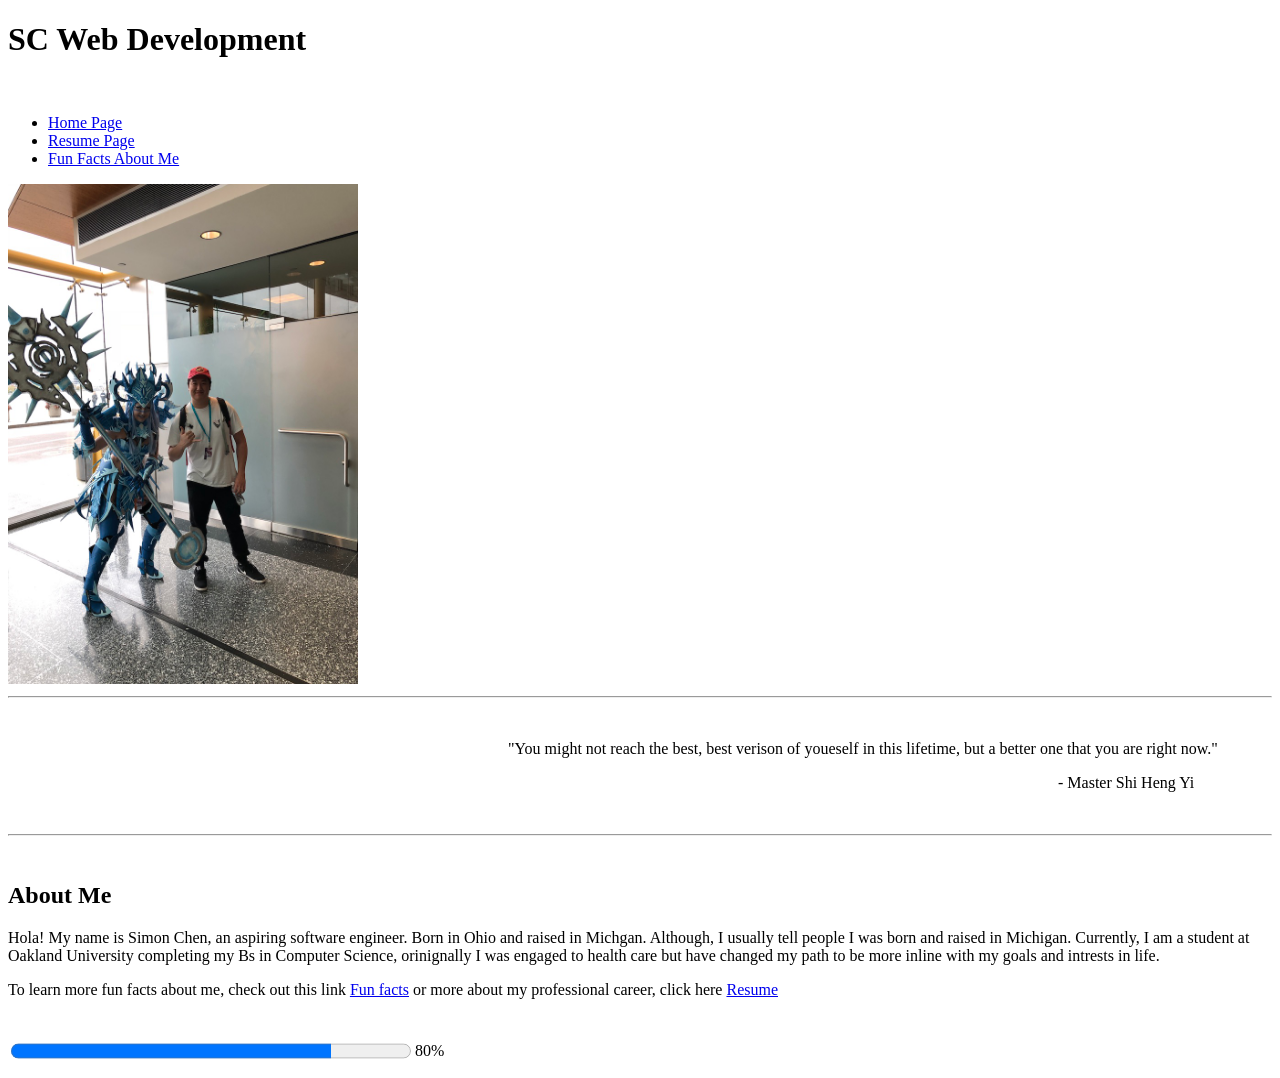
==== index.html @ 6f27fa77 "Added header, main, and footer with content" ====
<!DOCTYPE html>
<html lang="en">
<head>
    <meta charset="UTF-8">
    <meta name="viewport" content="width=device-width, initial-scale=1.0">
    <title>Simon Chen Portfolio</title>
    <link rel="icon" type="image/x-icon" href="./assets/img/dev-to-logo-24.png">
</head>
<body>
    <header>
        <h1>SC Web Development</h1>
        <img src="" alt="">
        <nav>
            <ul>
                <li><a href="#">Home Page</a></li>
                <li><a href="./html/my_resume.html">Resume Page</a></li>
                <li><a href="./html/my_fun_facts.html">Fun Facts About Me</a></li>
            </ul>
        </nav>
    </header>
    <main>
        <img src="./assets/img/1771F732-816D-4CE6-84BE-6552BE27E094_1_105_c.jpeg" alt="" width="350" height="500">
        <br>
        <hr>
        <br>
        <p style="margin-left: 500px;">
            "You might not reach the best, best verison of youeself in this lifetime, but a better one that you are right now."
        </p>
        <p style="margin-left: 1050px;">- Master Shi Heng Yi</p>
        <br>
        <hr>
        <br>
        
        <div>
        <h2>About Me </h2>
        <p>
            Hola! My name is Simon Chen, an aspiring software engineer. Born in Ohio and raised in Michgan. Although, I usually tell people I was born and raised in Michigan. Currently, I am a student at Oakland University completing my Bs in Computer Science, orinignally I was engaged to health care but have changed my path to be more inline with my goals and intrests in life. 
        </p>
        <p>
            To learn more fun facts about me, check out this link 
            <a href="./html/my_fun_facts.html">Fun facts</a>
            or more about my professional career, click here 
            <a href="./html/my_resume.html">Resume</a>
        </p>
        </div>

        <br>

        <div>
        <table>
            <tr>
                <td>
                    <progress id="progressBar" value="80" max="100" style="width: 400px; height: 30px;"></progress>  
                </td>
                <td>
                    <span id="percentageDisplay">80%</span> 
                </td>
            </tr>
        </table>
        </div>
        
    </main>
    <footer></footer>
    
</body>
</html>
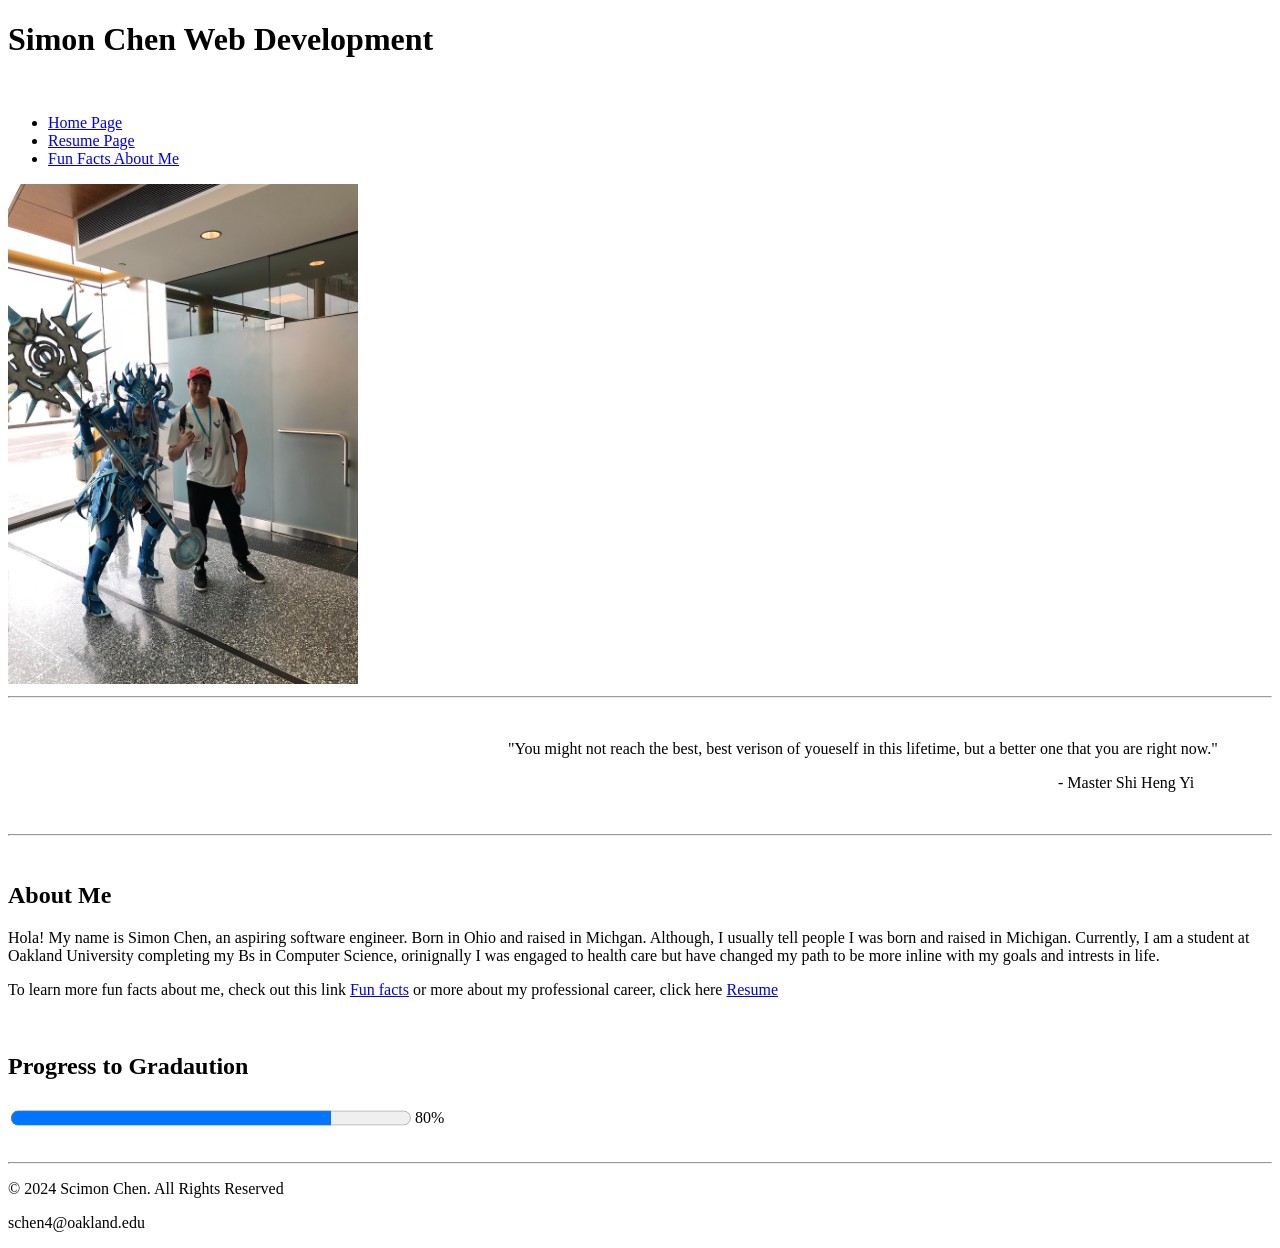
==== commit c6b13fa6: "Added footer material" ====
--- a/index.html
+++ b/index.html
@@ -1,66 +1,90 @@
 <!DOCTYPE html>
 <html lang="en">
-<head>
-    <meta charset="UTF-8">
-    <meta name="viewport" content="width=device-width, initial-scale=1.0">
+  <head>
+    <meta charset="UTF-8" />
+    <meta name="viewport" content="width=device-width, initial-scale=1.0" />
     <title>Simon Chen Portfolio</title>
-    <link rel="icon" type="image/x-icon" href="./assets/img/dev-to-logo-24.png">
-</head>
-<body>
+    <link
+      rel="icon"
+      type="image/x-icon"
+      href="./assets/img/dev-to-logo-24.png"
+    />
+  </head>
+  <body>
     <header>
-        <h1>SC Web Development</h1>
-        <img src="" alt="">
-        <nav>
-            <ul>
-                <li><a href="#">Home Page</a></li>
-                <li><a href="./html/my_resume.html">Resume Page</a></li>
-                <li><a href="./html/my_fun_facts.html">Fun Facts About Me</a></li>
-            </ul>
-        </nav>
+      <h1>Simon Chen Web Development</h1>
+      <img src="" alt="" />
+      <nav>
+        <ul>
+          <li><a href="#">Home Page</a></li>
+          <li><a href="./html/my_resume.html">Resume Page</a></li>
+          <li><a href="./html/my_fun_facts.html">Fun Facts About Me</a></li>
+        </ul>
+      </nav>
     </header>
     <main>
-        <img src="./assets/img/1771F732-816D-4CE6-84BE-6552BE27E094_1_105_c.jpeg" alt="" width="350" height="500">
-        <br>
-        <hr>
-        <br>
-        <p style="margin-left: 500px;">
-            "You might not reach the best, best verison of youeself in this lifetime, but a better one that you are right now."
-        </p>
-        <p style="margin-left: 1050px;">- Master Shi Heng Yi</p>
-        <br>
-        <hr>
-        <br>
-        
-        <div>
-        <h2>About Me </h2>
+      <img
+        src="./assets/img/1771F732-816D-4CE6-84BE-6552BE27E094_1_105_c.jpeg"
+        alt=""
+        width="350"
+        height="500"
+      />
+      <br />
+      <hr />
+      <br />
+      <p style="margin-left: 500px">
+        "You might not reach the best, best verison of youeself in this
+        lifetime, but a better one that you are right now."
+      </p>
+      <p style="margin-left: 1050px">- Master Shi Heng Yi</p>
+      <br />
+      <hr />
+      <br />
+
+      <div>
+        <h2>About Me</h2>
         <p>
-            Hola! My name is Simon Chen, an aspiring software engineer. Born in Ohio and raised in Michgan. Although, I usually tell people I was born and raised in Michigan. Currently, I am a student at Oakland University completing my Bs in Computer Science, orinignally I was engaged to health care but have changed my path to be more inline with my goals and intrests in life. 
+          Hola! My name is Simon Chen, an aspiring software engineer. Born in
+          Ohio and raised in Michgan. Although, I usually tell people I was born
+          and raised in Michigan. Currently, I am a student at Oakland
+          University completing my Bs in Computer Science, orinignally I was
+          engaged to health care but have changed my path to be more inline with
+          my goals and intrests in life.
         </p>
         <p>
-            To learn more fun facts about me, check out this link 
-            <a href="./html/my_fun_facts.html">Fun facts</a>
-            or more about my professional career, click here 
-            <a href="./html/my_resume.html">Resume</a>
+          To learn more fun facts about me, check out this link
+          <a href="./html/my_fun_facts.html">Fun facts</a>
+          or more about my professional career, click here
+          <a href="./html/my_resume.html">Resume</a>
         </p>
-        </div>
+      </div>
 
-        <br>
+      <br />
 
-        <div>
+      <div>
+        <h2>Progress to Gradaution</h2>
         <table>
-            <tr>
-                <td>
-                    <progress id="progressBar" value="80" max="100" style="width: 400px; height: 30px;"></progress>  
-                </td>
-                <td>
-                    <span id="percentageDisplay">80%</span> 
-                </td>
-            </tr>
+          <tr>
+            <td>
+              <progress
+                id="progressBar"
+                value="80"
+                max="100"
+                style="width: 400px; height: 30px"
+              ></progress>
+            </td>
+            <td>
+              <span id="percentageDisplay">80%</span>
+            </td>
+          </tr>
         </table>
-        </div>
-        
+      </div>
     </main>
-    <footer></footer>
-    
-</body>
-</html>+    <br />
+    <hr />
+    <footer>
+      <p>&copy; 2024 Scimon Chen. All Rights Reserved</p>
+      <p>schen4@oakland.edu</p>
+    </footer>
+  </body>
+</html>
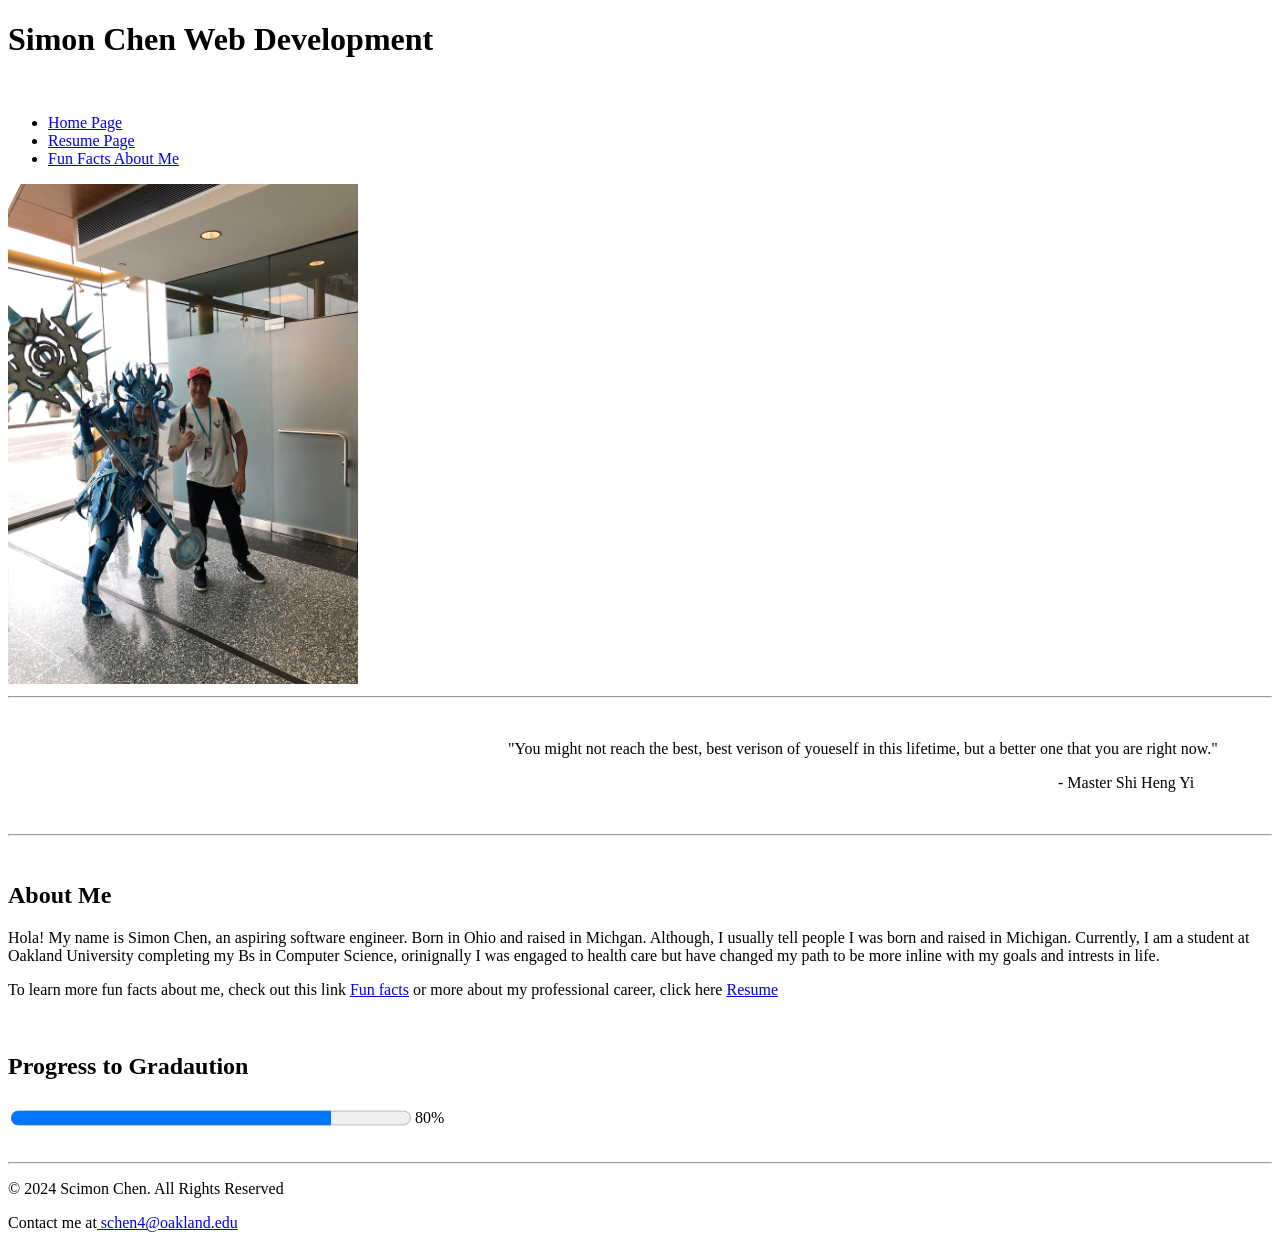
==== commit cd39efb8: "Added an email link" ====
--- a/index.html
+++ b/index.html
@@ -84,7 +84,7 @@
     <hr />
     <footer>
       <p>&copy; 2024 Scimon Chen. All Rights Reserved</p>
-      <p>schen4@oakland.edu</p>
+      <p>Contact me at<a href="schen4@gmail.com"> schen4@oakland.edu</a></p>
     </footer>
   </body>
 </html>
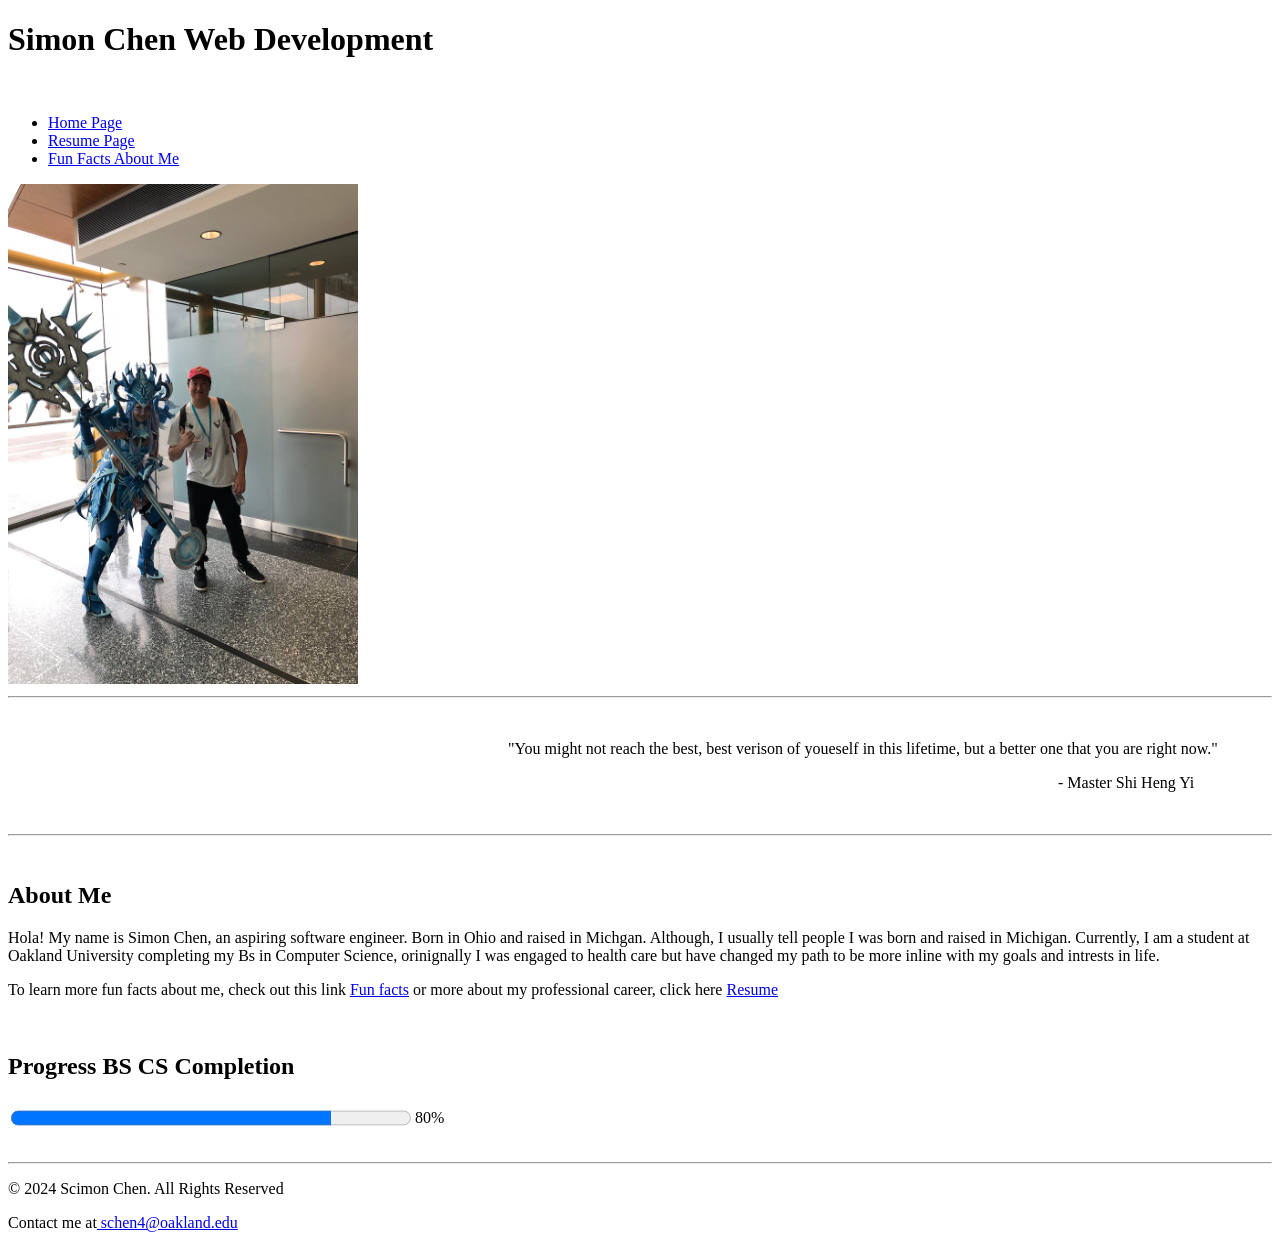
==== commit 1cf7fe70: "Formatting" ====
--- a/index.html
+++ b/index.html
@@ -62,7 +62,7 @@
       <br />
 
       <div>
-        <h2>Progress to Gradaution</h2>
+        <h2>Progress BS CS Completion</h2>
         <table>
           <tr>
             <td>
@@ -79,12 +79,16 @@
           </tr>
         </table>
       </div>
+
     </main>
+
     <br />
     <hr />
+
     <footer>
       <p>&copy; 2024 Scimon Chen. All Rights Reserved</p>
       <p>Contact me at<a href="schen4@gmail.com"> schen4@oakland.edu</a></p>
     </footer>
+
   </body>
 </html>
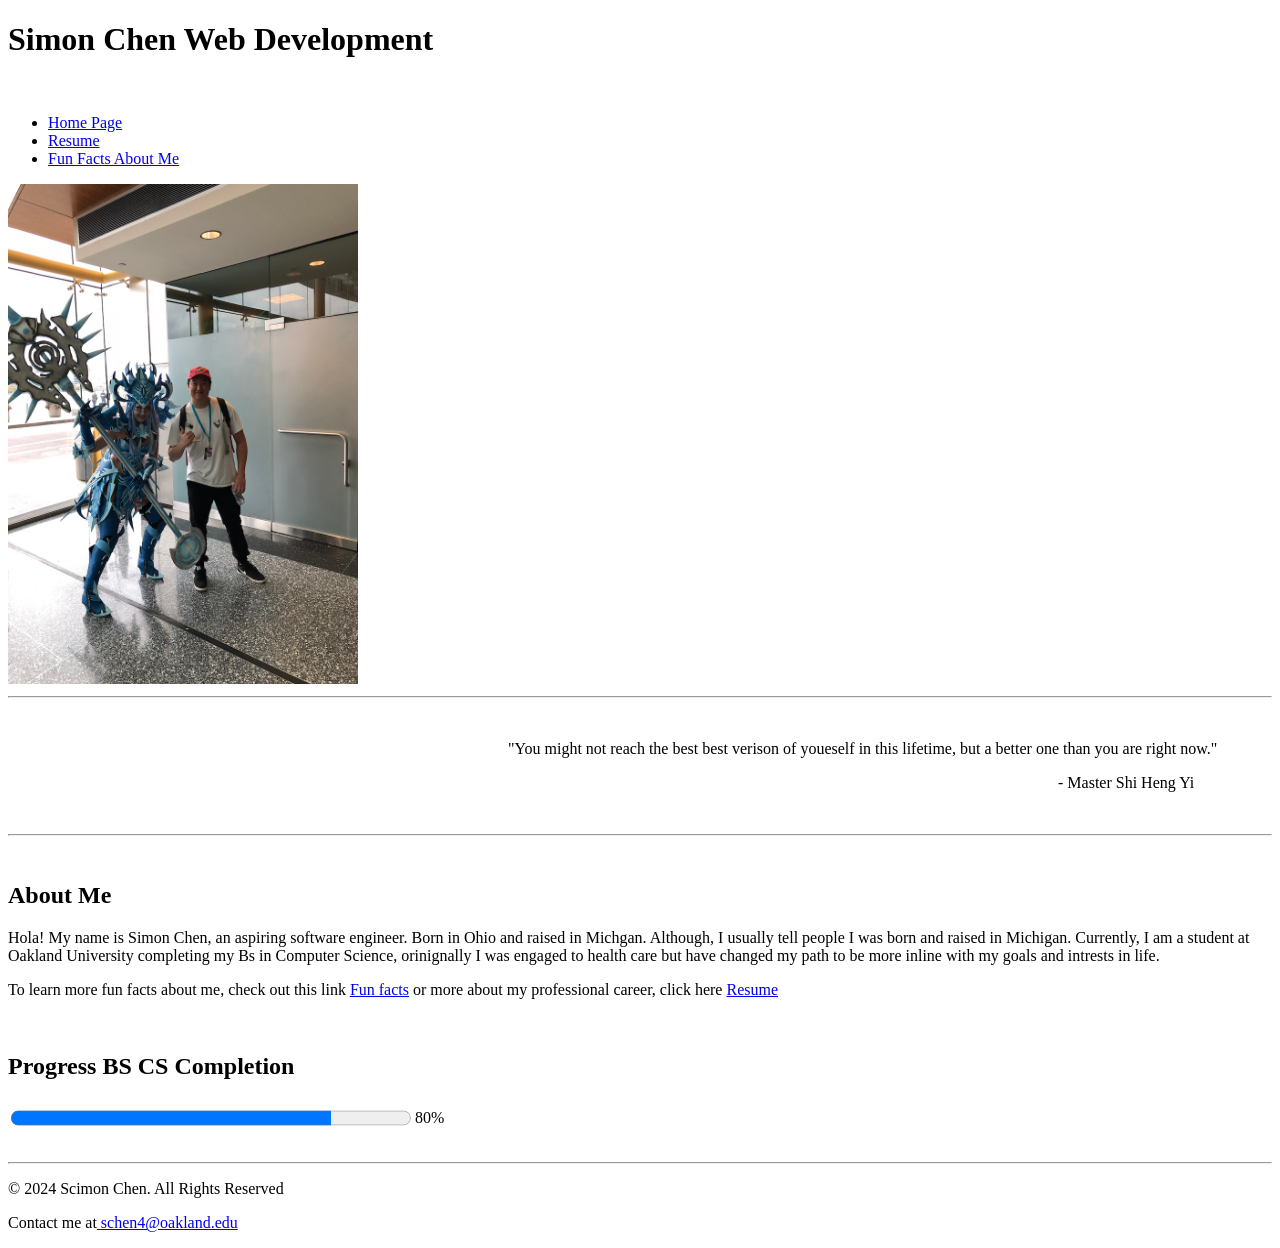
==== commit e36ecafd: "Edited nav href name for resume" ====
--- a/index.html
+++ b/index.html
@@ -17,7 +17,7 @@
       <nav>
         <ul>
           <li><a href="#">Home Page</a></li>
-          <li><a href="./html/my_resume.html">Resume Page</a></li>
+          <li><a href="./html/my_resume.html">Resume</a></li>
           <li><a href="./html/my_fun_facts.html">Fun Facts About Me</a></li>
         </ul>
       </nav>
@@ -33,8 +33,8 @@
       <hr />
       <br />
       <p style="margin-left: 500px">
-        "You might not reach the best, best verison of youeself in this
-        lifetime, but a better one that you are right now."
+        "You might not reach the best best verison of youeself in this
+        lifetime, but a better one than you are right now."
       </p>
       <p style="margin-left: 1050px">- Master Shi Heng Yi</p>
       <br />
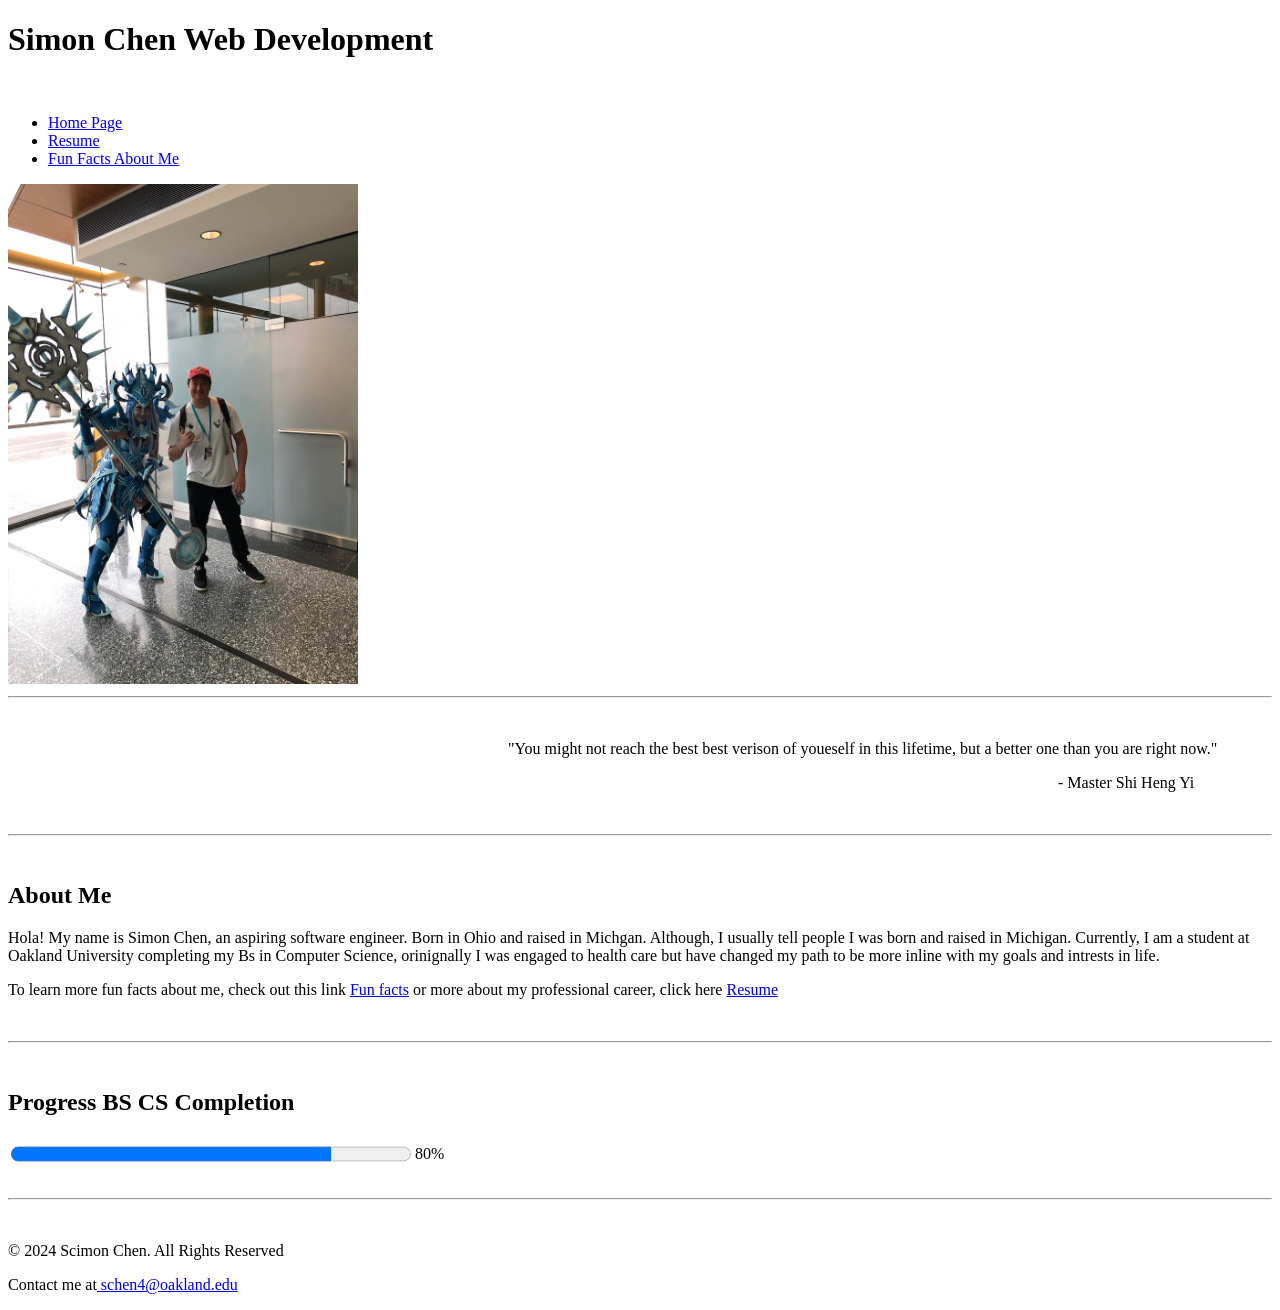
==== commit 2599d47a: "Reformatting with br and hr" ====
--- a/index.html
+++ b/index.html
@@ -10,6 +10,7 @@
       href="./assets/img/dev-to-logo-24.png"
     />
   </head>
+  
   <body>
     <header>
       <h1>Simon Chen Web Development</h1>
@@ -22,6 +23,7 @@
         </ul>
       </nav>
     </header>
+
     <main>
       <img
         src="./assets/img/1771F732-816D-4CE6-84BE-6552BE27E094_1_105_c.jpeg"
@@ -29,19 +31,23 @@
         width="350"
         height="500"
       />
-      <br />
-      <hr />
-      <br />
+      <br>
+      <hr>
+      <br>
+      
+      <section>
       <p style="margin-left: 500px">
         "You might not reach the best best verison of youeself in this
         lifetime, but a better one than you are right now."
       </p>
       <p style="margin-left: 1050px">- Master Shi Heng Yi</p>
-      <br />
-      <hr />
-      <br />
+      </section>
+   
+      <br>
+      <hr>
+      <br>
 
-      <div>
+      <section>
         <h2>About Me</h2>
         <p>
           Hola! My name is Simon Chen, an aspiring software engineer. Born in
@@ -57,11 +63,13 @@
           or more about my professional career, click here
           <a href="./html/my_resume.html">Resume</a>
         </p>
-      </div>
+    </section>
 
-      <br />
+      <br>
+      <hr>
+      <br>
 
-      <div>
+      <section>
         <h2>Progress BS CS Completion</h2>
         <table>
           <tr>
@@ -78,12 +86,13 @@
             </td>
           </tr>
         </table>
-      </div>
+      </section>
 
     </main>
 
-    <br />
-    <hr />
+    <br>
+    <hr>
+    <br>
 
     <footer>
       <p>&copy; 2024 Scimon Chen. All Rights Reserved</p>
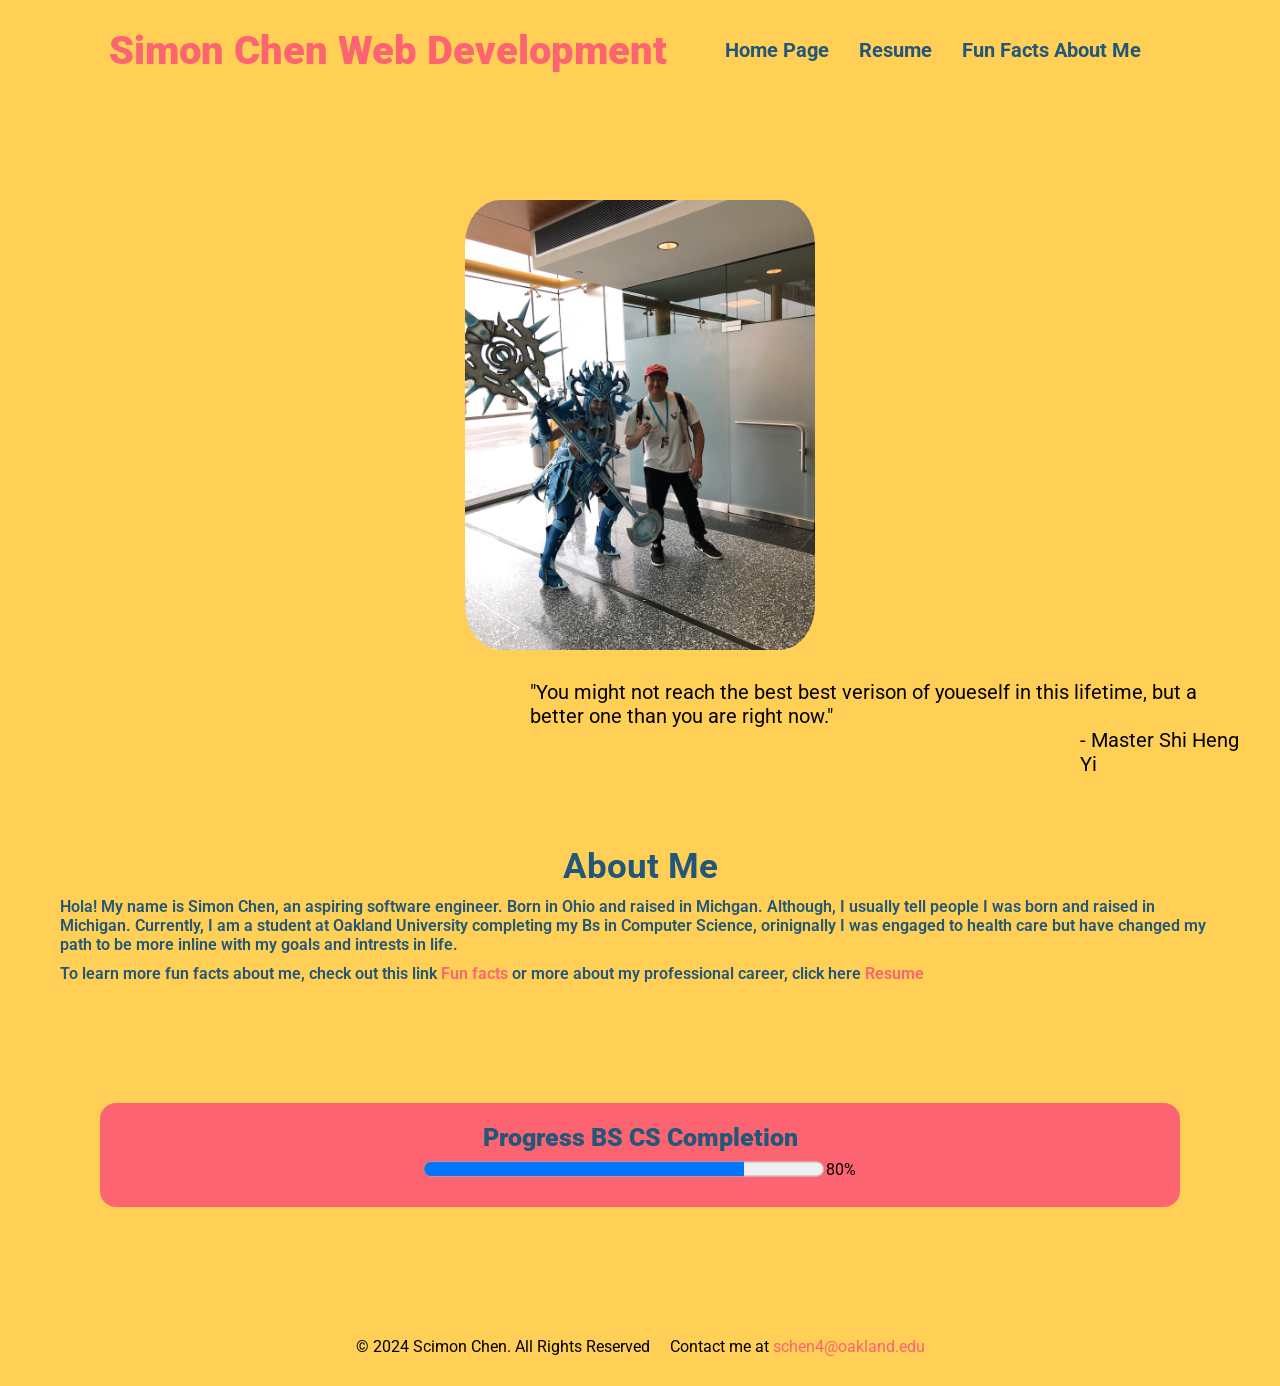
==== commit 3465abae: "Syntax fix and new Styling for all pages" ====
--- a/index.html
+++ b/index.html
@@ -9,12 +9,12 @@
       type="image/x-icon"
       href="./assets/img/dev-to-logo-24.png"
     />
+    <link rel="stylesheet" href="./css/portfolio_styling.css" />
   </head>
-  
+
   <body>
-    <header>
+    <header class="navbar">
       <h1>Simon Chen Web Development</h1>
-      <img src="" alt="" />
       <nav>
         <ul>
           <li><a href="#">Home Page</a></li>
@@ -25,29 +25,25 @@
     </header>
 
     <main>
-      <img
-        src="./assets/img/1771F732-816D-4CE6-84BE-6552BE27E094_1_105_c.jpeg"
-        alt=""
-        width="350"
-        height="500"
-      />
-      <br>
-      <hr>
-      <br>
-      
-      <section>
-      <p style="margin-left: 500px">
-        "You might not reach the best best verison of youeself in this
-        lifetime, but a better one than you are right now."
-      </p>
-      <p style="margin-left: 1050px">- Master Shi Heng Yi</p>
-      </section>
-   
-      <br>
-      <hr>
-      <br>
+      <div class="image-holder">
+        <img
+          src="./assets/img/1771F732-816D-4CE6-84BE-6552BE27E094_1_105_c.jpeg"
+          alt="portfolio image"
+        />
+      </div>
 
       <section>
+        <div class="quote">
+          <p style="margin-left: 500px">
+            "You might not reach the best best verison of youeself in this
+            lifetime, but a better one than you are right now."
+          </p>
+          <p style="margin-left: 1050px">- Master Shi Heng Yi</p>
+        </div>
+      </section>
+
+      <section>
+        <div class="about-me">
         <h2>About Me</h2>
         <p>
           Hola! My name is Simon Chen, an aspiring software engineer. Born in
@@ -63,13 +59,11 @@
           or more about my professional career, click here
           <a href="./html/my_resume.html">Resume</a>
         </p>
-    </section>
-
-      <br>
-      <hr>
-      <br>
+        </div>
+      </section>
 
       <section>
+        <div class="progress">
         <h2>Progress BS CS Completion</h2>
         <table>
           <tr>
@@ -86,18 +80,15 @@
             </td>
           </tr>
         </table>
+        </div>
       </section>
-
     </main>
 
-    <br>
-    <hr>
-    <br>
-
     <footer>
+      <div class="copyright-email">
       <p>&copy; 2024 Scimon Chen. All Rights Reserved</p>
       <p>Contact me at<a href="schen4@gmail.com"> schen4@oakland.edu</a></p>
+      </div>
     </footer>
-
   </body>
 </html>
--- a/css/portfolio_styling.css
+++ b/css/portfolio_styling.css
@@ -0,0 +1,170 @@
+@import url("https://fonts.googleapis.com/css2?family=Roboto:ital,wght@0,100;0,300;0,400;0,500;0,700;0,900;1,100;1,300;1,400;1,500;1,700;1,900&display=swap");
+
+* {
+  margin: 0;
+  padding: 0;
+  box-sizing: border-box;
+  font-family: "Roboto", sans-serif, Tahoma;
+  --bg-primary: #ffcf56;
+  --bg-secondary: #fc6471;
+  --font-color-primary: #22577a;
+  --font-color-secondary: #22577a;
+  --backup-color: #eae8ff;
+}
+
+body {
+  height: 100vh;
+  background-color: var(--bg-primary);
+}
+
+.navbar {
+  display: flex;
+  align-items: center;
+  justify-content: space-evenly;
+  height: 100px;
+  padding: 0 50px;
+}
+
+.navbar h1 {
+  color: var(--bg-secondary);
+  font-size: 40px;
+  font-weight: 900;
+}
+
+.navbar ul {
+  display: flex;
+}
+
+.navbar li {
+  list-style: none;
+}
+
+.navbar li a {
+  text-decoration: none;
+  color: var(--font-color-secondary);
+  font-size: 20px;
+  font-weight: 700;
+  margin-right: 30px;
+  transition: color 0.3s ease;
+}
+
+.navbar ul li:hover a {
+  color: var(--bg-secondary);
+}
+
+.main {
+  height: 600px;
+  display: flex;
+  flex-direction: column;
+  align-items: center;
+  justify-content: center;
+}
+
+/* need an image container to help center the image i.e. div */
+.image-holder {
+  display: flex;
+  align-items: center;
+  justify-content: center;
+  margin-top: 100px;
+}
+
+img {
+  width: 350px;
+  height: 450px;
+  border-radius: 10%;
+}
+
+.quote {
+  margin: 20px;
+  padding: 10px;
+  /* display: flex; */
+  align-content: center;
+  justify-content: center;
+
+}
+
+.quote p {
+  font-size: 20px;
+}
+
+.about-me {
+    margin: 40px;
+    padding: 20px;
+}
+
+.about-me h2 {
+  display: flex;
+  align-items: center;
+  justify-content: center;
+  margin-bottom: 5px;
+  font-size: 35px;
+  color: var(--font-color-primary);
+}
+
+.about-me p {
+  color: var(--font-color-secondary);
+  font-size: 16px;
+  font-weight: 600;
+  margin-top: 10px;
+}
+
+.about-me a {
+  text-decoration: none;
+  color: var(--bg-secondary);
+  transition: color 0.3s ease;
+}
+
+.about-me :hover a {
+  color: var(--backup-color);
+}
+
+.progress {
+  margin: 100px;
+  padding: 20px;
+  background-color: var(--bg-secondary);
+  border-radius: 16px;
+}
+
+.progress h2 {
+  color: var(--font-color-primary);
+  display: flex;
+  align-items: center;
+  justify-content: center;
+  font-size: 25px;
+  font-weight: 900;
+}
+
+.progress table {
+  display: flex;
+  align-items: center;
+  justify-content: center;
+}
+
+footer{
+    display: flex;
+    align-items: center;
+    justify-content: center;
+}
+.copyright-email{
+    padding: 10px;
+    display: flex;
+    align-items: center;
+    justify-items: center;
+    text-align: center;
+}
+
+.copyright-email p{
+    margin: 20px 10px;
+}
+
+.copyright-email a{
+    text-decoration: none;
+    list-style: none;
+    color: var(--bg-secondary);
+    transition: color 0.3s ease;
+}
+
+.copyright-email a:hover{
+    color: var(--backup-color);
+
+}
